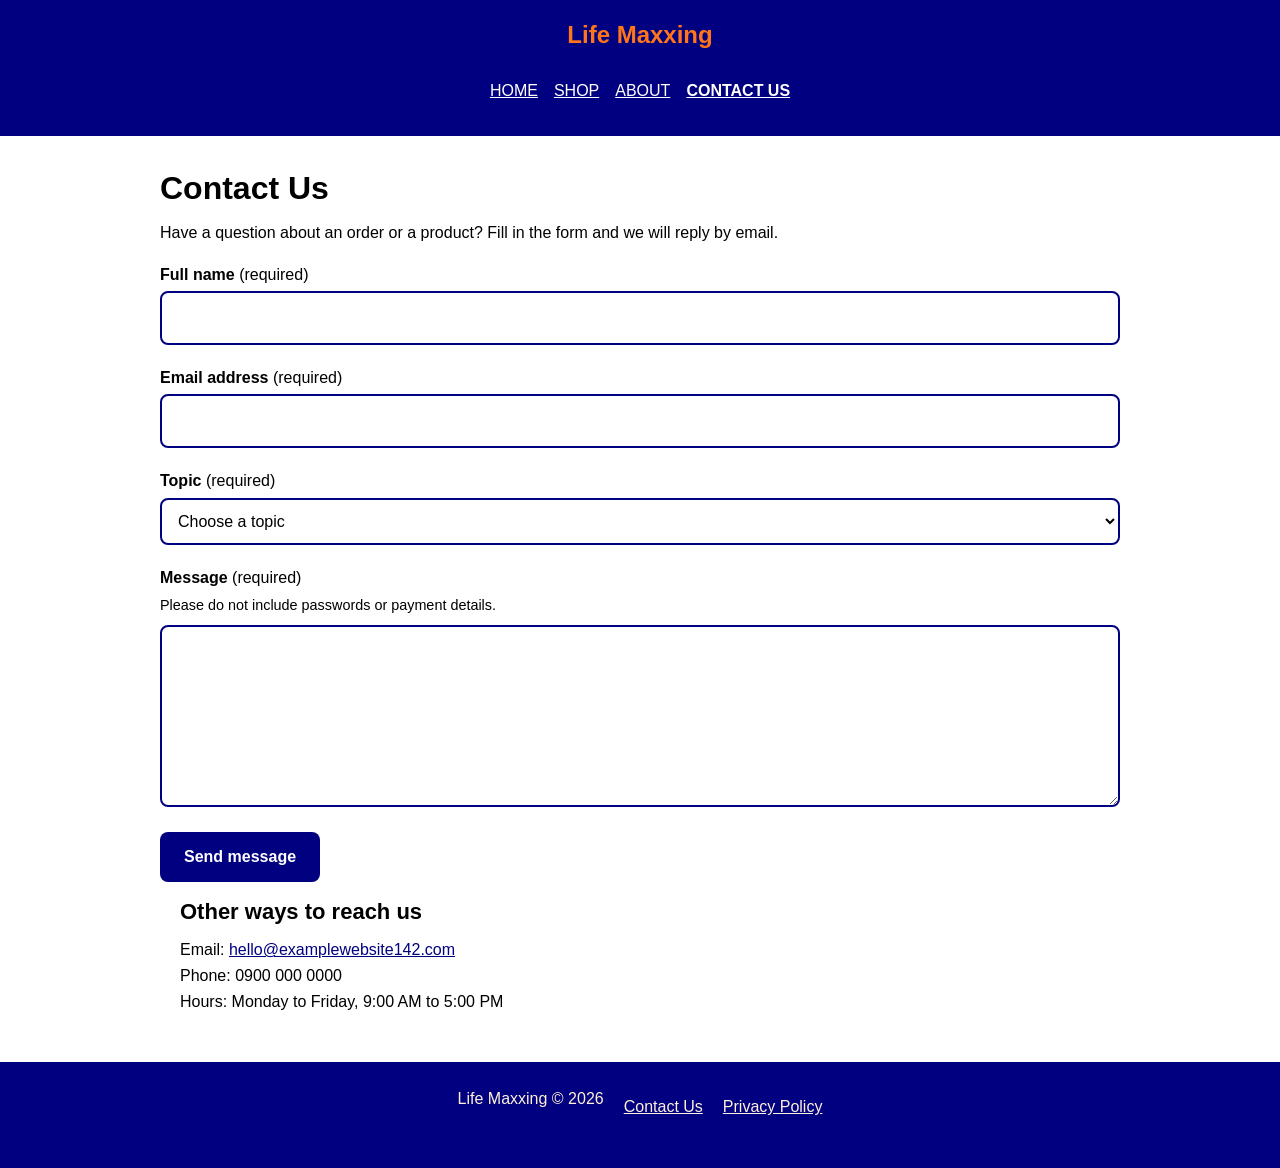
==== contact.html @ 5dcdd62d "removed globalstyles.css" ====
<!DOCTYPE html>
<html lang="en">
<head>
  <meta charset="UTF-8">
  <meta name="viewport" content="width=device-width, initial-scale=1.0">
  <title>Contact Us | Life Maxxing</title>
  <meta name="description" content="Contact Life Maxxing with a question about your order.">
  <link rel="stylesheet" href="css/contactstyles.css">
  <script src="js/mailto.js" defer></script>
</head>
<body>
  <header class="site-header">
    <p class="site-name">Life Maxxing</p>

    <nav aria-label="Main">
      <ul class="nav-list">
        <li><a href="index.html">HOME</a></li>
        <li><a href="index.html#shop-home">SHOP</a></li>
        <li><a href="index.html#about-home">ABOUT</a></li>
        <li><a href="contact.html" aria-current="page">CONTACT US</a></li>
      </ul>
    </nav>
  </header>

  <main>
    <h1>Contact Us</h1>
    <p class="intro">
      Have a question about an order or a product? Fill in the form and we will reply by email.
    </p>

    <div class="page-layout">
      <form id="contact-form" class="contact-form" action="#" method="post">
        <div class="form-group">
          <label for="full-name">Full name <span class="required">(required)</span></label>
          <input type="text" id="full-name" name="full_name" required autocomplete="name">
        </div>

        <div class="form-group">
          <label for="email">Email address <span class="required">(required)</span></label>
          <input type="email" id="email" name="email" required autocomplete="email">
        </div>

        <div class="form-group">
          <label for="topic">Topic <span class="required">(required)</span></label>
          <select id="topic" name="topic" required>
            <option value="">Choose a topic</option>
            <option value="order">A question about an order</option>
            <option value="product">A question about a product</option>
            <option value="other">Something else</option>
          </select>
        </div>

        <div class="form-message"></div>
          <label for="message">Message <span class="required">(required)</span></label>
          <p id="message-hint" class="hint">Please do not include passwords or payment details.</p>
          <textarea id="message" name="message" rows="6" required aria-describedby="message-hint"></textarea>
        </div><br>

        <button class="button" type="submit">Send message</button>
      </form>

      <aside class="contact-info">
        <h2>Other ways to reach us</h2>
        <address>
          Email: <a href="mailto:hello@examplewebsite.com">hello@examplewebsite142.com</a><br>
          Phone: 0900 000 0000<br>
          Hours: Monday to Friday, 9:00 AM to 5:00 PM
        </address>
      </aside>
    </div>
  </main>

  <footer class="site-footer">
    <ul class="footer-links">
      <li>Life Maxxing &copy; 2026</li>
      <li><a href="contact.html">Contact Us</a></li>
      <li><a href="privacypolicy.html">Privacy Policy</a></li>
    </ul>
  </footer>
</body>
</html>
---- css/contactstyles.css ----
:root {
  --primary: #000080;      
  --text: #000000;         
  --background: #FFFFFF;
  --border: #ff7518;       
  --error: #B00020;
  --radius: 0.5rem;
}




*,
*::before,
*::after {
  box-sizing: border-box;
}


body {
  margin: 0;                         
  font-family: 'Open Sans', 'Helvetica Neue', sans-serif;
  font-size: 1rem;                  
  line-height: 1.6;                 
  color: var(--text);
  background: var(--background);
}

h1, h2 {
  line-height: 1.25;
  margin: 0 0 0.75rem;
}

h1 { font-size: 2rem; }
h2 { font-size: 1.375rem; }

p { margin: 0 0 1rem; }

a {
  color: var(--primary);
}
a:hover {
  color: var(--primary-dark);
}


a:focus-visible,
button:focus-visible,
input:focus-visible,
select:focus-visible,
textarea:focus-visible {
  outline: 3px solid var(--primary);
  outline-offset: 2px;
}


.site-header a:focus-visible {
  outline-color: #FFFFFF;
}



.site-header {
  display: flex;
  flex-direction: column;            
  gap: 0.5rem;                      
  background: var(--primary);
  color: #FFFFFF;                   
}

.site-name {
  margin: 0;
  font-size: 24px;
  font-weight: bold;
}

.nav-list {
  display: flex;
  justify-content: space-between;
  align-items: center;                
  padding: 16px 40px;
  list-style: none;
}

.nav-list a {
  display: flex;
  gap: 24px;
  list-style: none;
  margin: 0;
  padding: 0;                
  color: #FFFFFF;
}

.nav-list a[aria-current="page"] {
  font-weight: bold;
  text-decoration: underline;
}



main {
  max-width: 64rem;                 
  margin: 0 auto;                   
  padding: 1.5rem 1rem;
}

.intro {
  color: var(--muted);
}


.page-layout {
  display: flex;
  flex-direction: column;
  gap: 2rem;
}


.form-group {
  margin-bottom: 1.25rem;
}

label {
  display: block;                    
  margin-bottom: 0.25rem;
  font-weight: bold;
}


.required {
  font-weight: normal;
  color: var(--muted);
}

.hint {
  margin-bottom: 0.5rem;
  font-size: 0.9rem;
  color: var(--muted);
}

input,
select,
textarea {
  display: block;
  width: 100%;                      
  padding: 0.75rem;                  
  font: inherit;                     
  color: var(--text);
  background: #FFFFFF;
  border: 2px solid #000080;
  border-radius: 0.5rem;
}

textarea {
  resize: vertical;                  
}

input:user-invalid,
select:user-invalid,
textarea:user-invalid {
  border-color: var(--error);
}

.form-message {
margin-top: 1rem;
}



.button {
  display: inline-block;
  padding: 0.75rem 1.5rem;
  font: inherit;
  font-weight: bold;
  color: #FFFFFF;
  background: var(--primary);
  border: none;
  border-radius: 0.5rem;
  cursor: pointer;                  
}


.button:hover {
  background: #ff7518;
  border-color: #ff7518;
}

#form-message {
margin-top: 1rem;
}




.contact-info {
  padding: 1rem 1.25rem;
  background: var(--surface);
  border-radius: var(--radius);
}

address {
  font-style: normal;               
}



.site-footer {
  padding: 1.5rem 1rem;
  text-align: center;
  background: #000080;
}

.footer-links {
  display: flex;
  flex-wrap: wrap;
  justify-content: center;           
  gap: 0.25rem 1.25rem;
  margin: 0 0 1rem;
  padding: 0;
  list-style: none;
}

.footer-links li {
  color: #FFF0DA;
  font-family: "Lato", Arial, sans-serif;
  font-size: 1rem;
}

.footer-links a {
  display: inline-block;
  padding: 0.5rem 0;
  color: #FFF0DA;
  font-family: "Lato", Arial, sans-serif;
}


@media (min-width: 48em) {

  
  .site-header {
    display: flex;
    justify-content: space-between;  
    align-items: center;
    padding: 1rem;
    background: var(--primary);
    color: #ff7518;
  }

  nav ul {
    display: flex;
    gap: 1rem;
    margin: 0;
    list-style: none;
  }

  main {
    padding: 2rem;
  }

  
  .page-layout {
    flex-direction: row;
    align-items: flex-start;
  }

  .contact-form {
    flex: 2;                         
  }

  .contact-info {
    flex: 1;                   
  }
}



@media (prefers-reduced-motion: reduce) {
  * {
    transition: none !important;
    animation: none !important;
  }
}
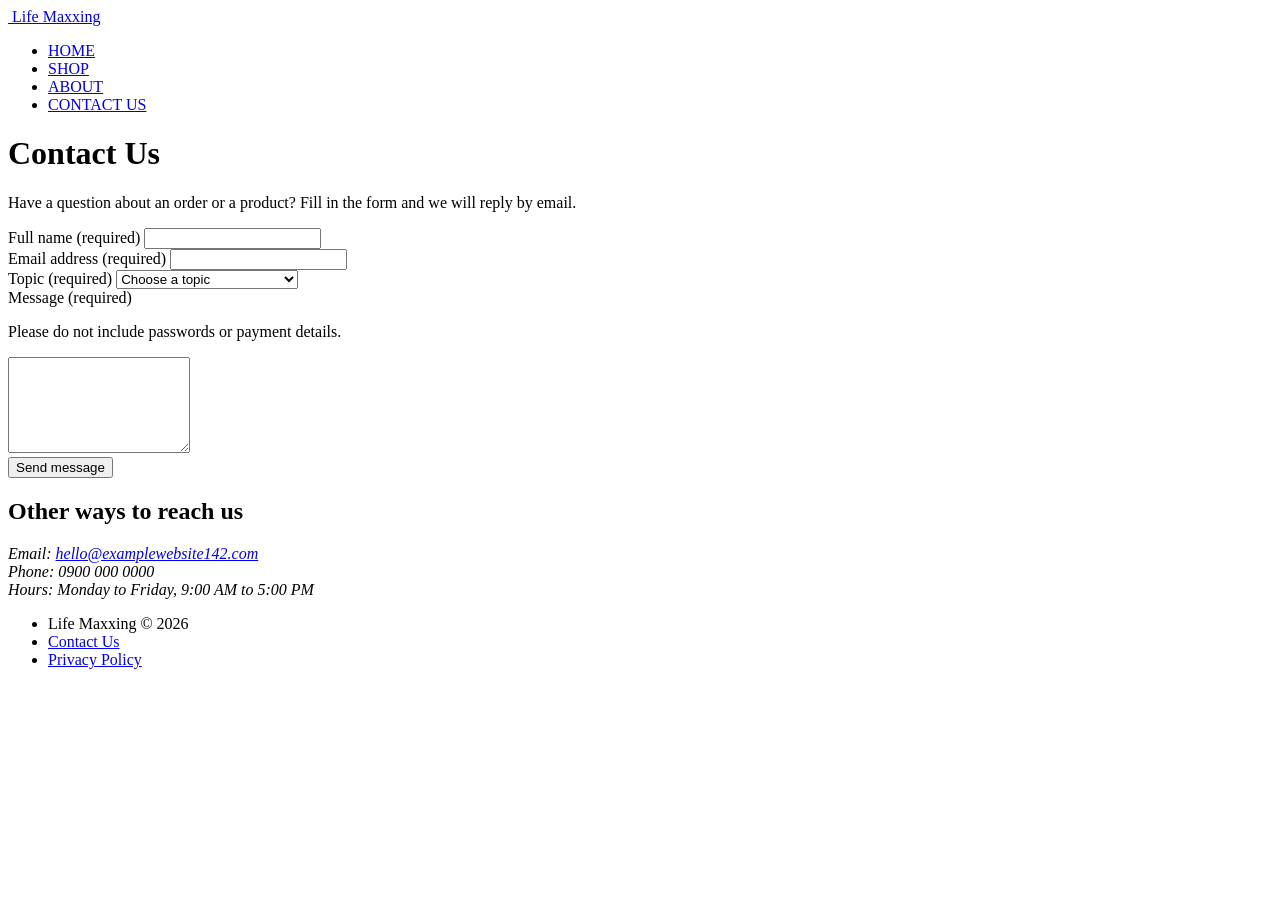
==== commit c3127141: "Refactor contact.html for improved structure Updated links and script references in contact.html." ====
--- a/contact.html
+++ b/contact.html
@@ -5,12 +5,15 @@
   <meta name="viewport" content="width=device-width, initial-scale=1.0">
   <title>Contact Us | Life Maxxing</title>
   <meta name="description" content="Contact Life Maxxing with a question about your order.">
-  <link rel="stylesheet" href="css/contactstyles.css">
-  <script src="js/mailto.js" defer></script>
+  <link rel="stylesheet" href="styles.css">
+  <script src="script.js" defer></script>
 </head>
 <body>
   <header class="site-header">
-    <p class="site-name">Life Maxxing</p>
+    <a class="site-brand" href="index.html">
+      <img src="header.logo.png" alt="">
+      <span>Life Maxxing</span>
+  	</a>
 
     <nav aria-label="Main">
       <ul class="nav-list">
@@ -50,11 +53,11 @@
           </select>
         </div>
 
-        <div class="form-message"></div>
+        <div class="form-group">
           <label for="message">Message <span class="required">(required)</span></label>
           <p id="message-hint" class="hint">Please do not include passwords or payment details.</p>
           <textarea id="message" name="message" rows="6" required aria-describedby="message-hint"></textarea>
-        </div><br>
+        </div>
 
         <button class="button" type="submit">Send message</button>
       </form>
@@ -62,7 +65,7 @@
       <aside class="contact-info">
         <h2>Other ways to reach us</h2>
         <address>
-          Email: <a href="mailto:hello@examplewebsite.com">hello@examplewebsite142.com</a><br>
+          Email: <a href="mailto:hello@examplewebsite142.com">hello@examplewebsite142.com</a><br>
           Phone: 0900 000 0000<br>
           Hours: Monday to Friday, 9:00 AM to 5:00 PM
         </address>
@@ -79,3 +82,5 @@
   </footer>
 </body>
 </html>
+
+
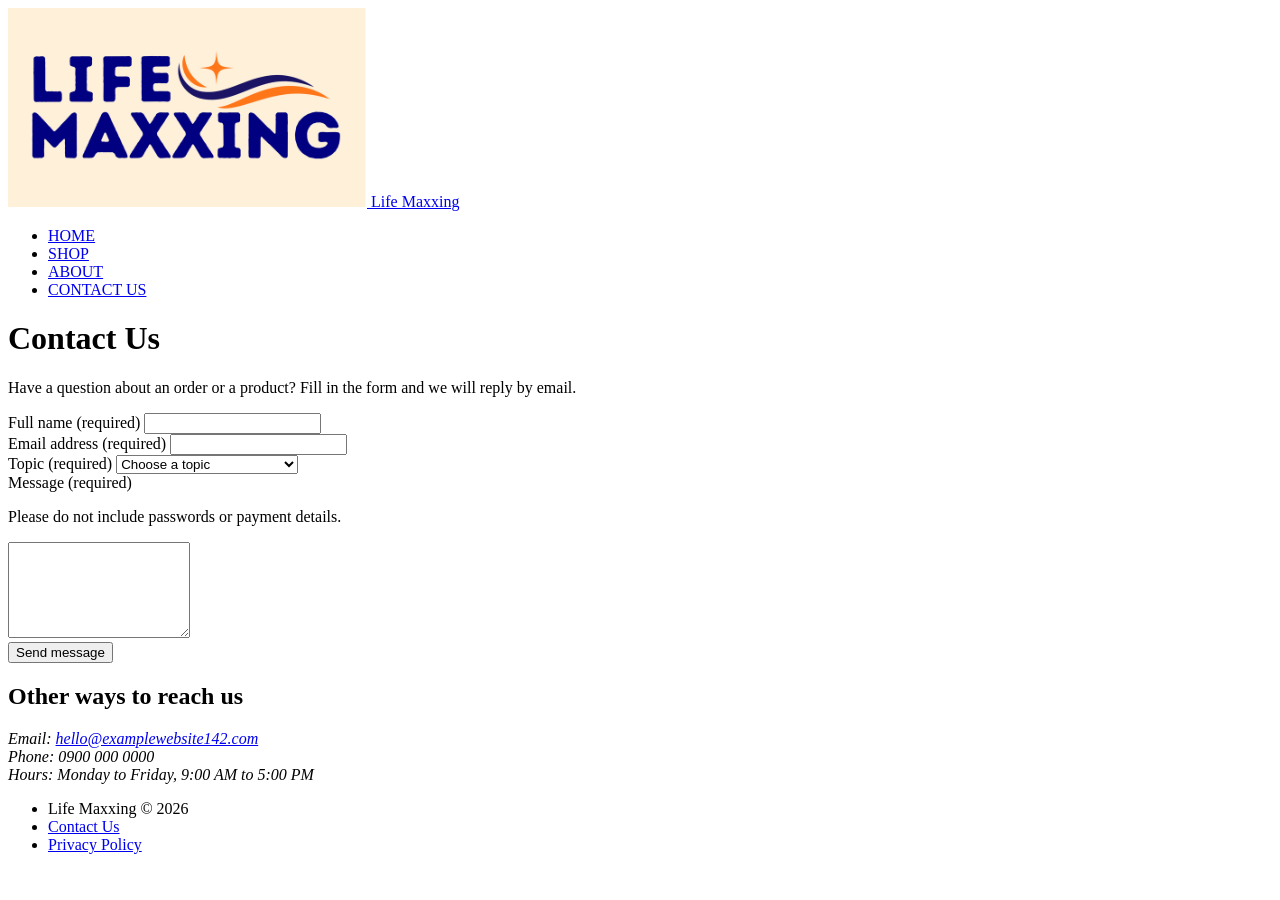
==== commit 4d045869: "added img src" ====
--- a/contact.html
+++ b/contact.html
@@ -11,7 +11,7 @@
 <body>
   <header class="site-header">
     <a class="site-brand" href="index.html">
-      <img src="header.logo.png" alt="">
+      <img src="images/header-logo.PNG" alt="Life Maxxing">
       <span>Life Maxxing</span>
   	</a>
 
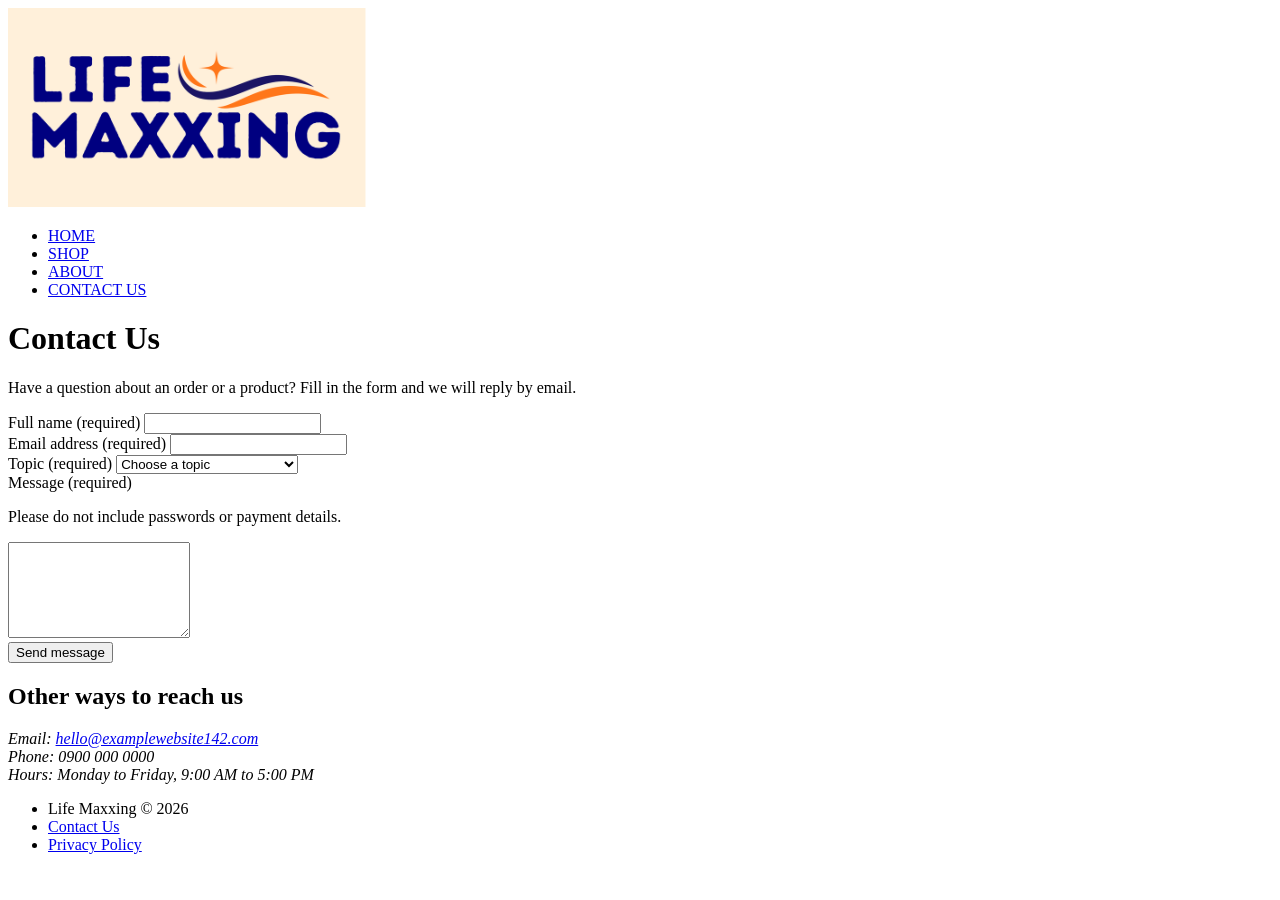
==== commit 962d0570: "changed img src" ====
--- a/contact.html
+++ b/contact.html
@@ -5,16 +5,13 @@
   <meta name="viewport" content="width=device-width, initial-scale=1.0">
   <title>Contact Us | Life Maxxing</title>
   <meta name="description" content="Contact Life Maxxing with a question about your order.">
-  <link rel="stylesheet" href="styles.css">
-  <script src="script.js" defer></script>
+  <link rel="stylesheet" href="contactstyles.css">
+  <script src="mailto.js" defer></script>
 </head>
 <body>
   <header class="site-header">
-    <a class="site-brand" href="index.html">
-      <img src="images/header-logo.PNG" alt="Life Maxxing">
-      <span>Life Maxxing</span>
-  	</a>
-
+    <img src="images/header-logo.PNG" alt="Life Maxxing">
+    
     <nav aria-label="Main">
       <ul class="nav-list">
         <li><a href="index.html">HOME</a></li>
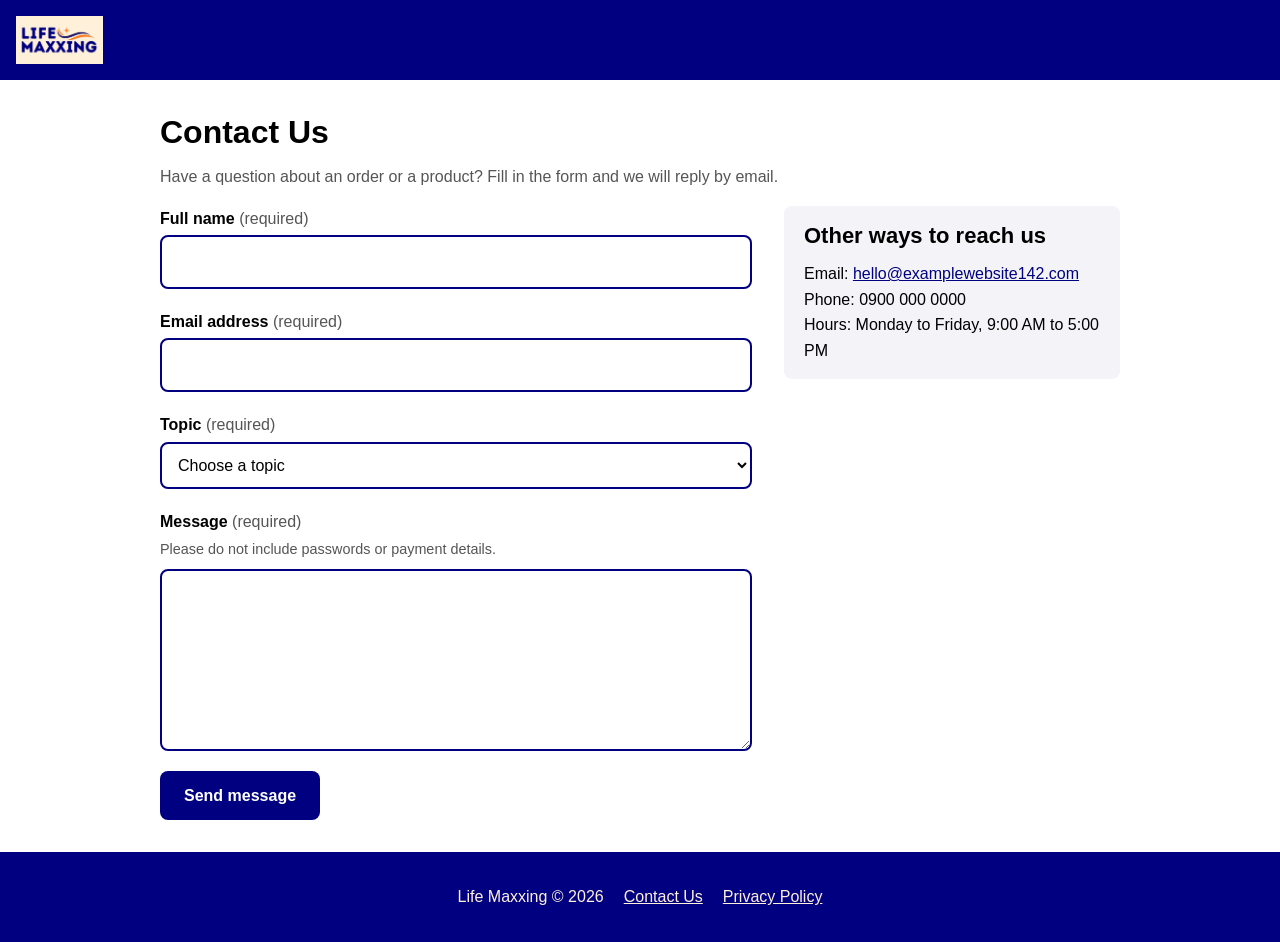
==== commit c9f8d6c0: "added css/" ====
--- a/contact.html
+++ b/contact.html
@@ -5,7 +5,7 @@
   <meta name="viewport" content="width=device-width, initial-scale=1.0">
   <title>Contact Us | Life Maxxing</title>
   <meta name="description" content="Contact Life Maxxing with a question about your order.">
-  <link rel="stylesheet" href="contactstyles.css">
+  <link rel="stylesheet" href="css/contactstyles.css">
   <script src="mailto.js" defer></script>
 </head>
 <body>
--- a/css/contactstyles.css
+++ b/css/contactstyles.css
@@ -0,0 +1,304 @@
+:root {
+  --primary: #000080;
+  --primary-dark: #00005c;
+  --text: #000000;
+  --muted: #555555;
+  --background: #FFFFFF;
+  --surface: #f4f4f8;
+  --border: #ff7518;
+  --error: #B00020;
+  --radius: 0.5rem;
+}
+
+
+
+.nav-list {
+  display: flex;
+  align-items: center;
+  gap: 1.5rem;
+  list-style: none;
+}
+
+.nav-list a {
+  color: #000080;
+  font-family: "Lato", Arial, sans-serif;
+}
+
+.nav-list a[aria-current="page"] {
+  font-weight: bolder;
+}
+
+
+*,
+*::before,
+*::after {
+  box-sizing: border-box;
+}
+
+
+body {
+  margin: 0;                         
+  font-family: 'Open Sans', 'Helvetica Neue', sans-serif;
+  font-size: 1rem;                  
+  line-height: 1.6;                 
+  color: var(--text);
+  background: var(--background);
+}
+
+h1, h2 {
+  line-height: 1.25;
+  margin: 0 0 0.75rem;
+}
+
+h1 { font-size: 2rem; }
+h2 { font-size: 1.375rem; }
+
+p { margin: 0 0 1rem; }
+
+a {
+  color: var(--primary);
+}
+a:hover {
+  color: var(--primary-dark);
+}
+
+
+a:focus-visible,
+button:focus-visible,
+input:focus-visible,
+select:focus-visible,
+textarea:focus-visible {
+  outline: 3px solid var(--primary);
+  outline-offset: 2px;
+}
+
+
+.site-header a:focus-visible {
+  outline-color: #FFFFFF;
+}
+
+
+
+.site-header {
+  display: flex;
+  align-items: center;
+  background-color: #FFF0DA;
+  width: 100%;
+  justify-content: space-between;
+  padding: 0.5rem 2.5rem;
+}
+
+.site-header img {
+  height: 3rem;
+  width: auto;
+  display: block;
+}
+
+.nav-list {
+  display: flex;
+  align-items: center;
+  gap: 1.5rem;
+  list-style: none;
+}
+
+.nav-list a {
+  color: #000080;
+  font-family: "Lato", Arial, sans-serif;
+}
+
+.nav-list a[aria-current="page"] {
+  font-weight: bolder;
+}
+
+
+
+main {
+  max-width: 64rem;                 
+  margin: 0 auto;                   
+  padding: 1.5rem 1rem;
+}
+
+.intro {
+  color: var(--muted);
+}
+
+
+.page-layout {
+  display: flex;
+  flex-direction: column;
+  gap: 2rem;
+}
+
+
+.form-group {
+  margin-bottom: 1.25rem;
+}
+
+label {
+  display: block;                    
+  margin-bottom: 0.25rem;
+  font-weight: bold;
+}
+
+
+.required {
+  font-weight: normal;
+  color: var(--muted);
+}
+
+.hint {
+  margin-bottom: 0.5rem;
+  font-size: 0.9rem;
+  color: var(--muted);
+}
+
+input,
+select,
+textarea {
+  display: block;
+  width: 100%;                      
+  padding: 0.75rem;                  
+  font: inherit;                     
+  color: var(--text);
+  background: #FFFFFF;
+  border: 2px solid #000080;
+  border-radius: 0.5rem;
+}
+
+textarea {
+  resize: vertical;                  
+}
+
+input:user-invalid,
+select:user-invalid,
+textarea:user-invalid {
+  border-color: var(--error);
+}
+
+.button {
+  display: inline-block;
+  padding: 0.75rem 1.5rem;
+  font: inherit;
+  font-weight: bold;
+  color: #FFFFFF;
+  background: var(--primary);
+  border: none;
+  border-radius: 0.5rem;
+  cursor: pointer;                  
+}
+
+
+.button:hover {
+  background: #ff7518;
+  border-color: #ff7518;
+}
+
+.contact-info {
+  padding: 1rem 1.25rem;
+  background: var(--surface);
+  border-radius: var(--radius);
+}
+
+address {
+  font-style: normal;               
+}
+
+
+.site-footer {
+  padding: 1.5rem 1rem;
+  text-align: center;
+  background: var(--surface);
+}
+
+.footer-links {
+  display: flex;
+  flex-wrap: wrap;
+  justify-content: center;
+  gap: 0.25rem 1.25rem;
+  margin: 0 0 1rem;
+  padding: 0;
+  list-style: none;
+}
+
+.footer-links a {
+  display: inline-block;
+  padding: 0.5rem 0;
+}
+
+.site-footer {
+  padding: 1.5rem 1rem;
+  text-align: center;
+  background: #000080;
+}
+
+.footer-links {
+  display: flex;
+  flex-wrap: wrap;
+  justify-content: center;
+  align-items: center;
+  gap: 0.25rem 1.25rem;
+  margin: 0;
+  padding: 0;
+  list-style: none;
+}
+
+.footer-links li {
+  color: #FFF0DA;
+  font-family: "Lato", Arial, sans-serif;
+  font-size: 1rem;
+}
+
+.footer-links a {
+  display: inline-block;
+  padding: 0.5rem 0;
+  color: #FFF0DA;
+  font-family: "Lato", Arial, sans-serif;
+}
+
+@media (min-width: 48em) {
+
+  
+  .site-header {
+    display: flex;
+    justify-content: space-between;  
+    align-items: center;
+    padding: 1rem;
+    background: var(--primary);
+    color: #ff7518;
+  }
+
+  nav ul {
+    display: flex;
+    gap: 1rem;
+    margin: 0;
+    list-style: none;
+  }
+
+  main {
+    padding: 2rem;
+  }
+
+  
+  .page-layout {
+    flex-direction: row;
+    align-items: flex-start;
+  }
+
+  .contact-form {
+    flex: 2;                         
+  }
+
+  .contact-info {
+    flex: 1;                   
+  }
+}
+
+
+
+@media (prefers-reduced-motion: reduce) {
+  * {
+    transition: none !important;
+    animation: none !important;
+  }
+}
+}
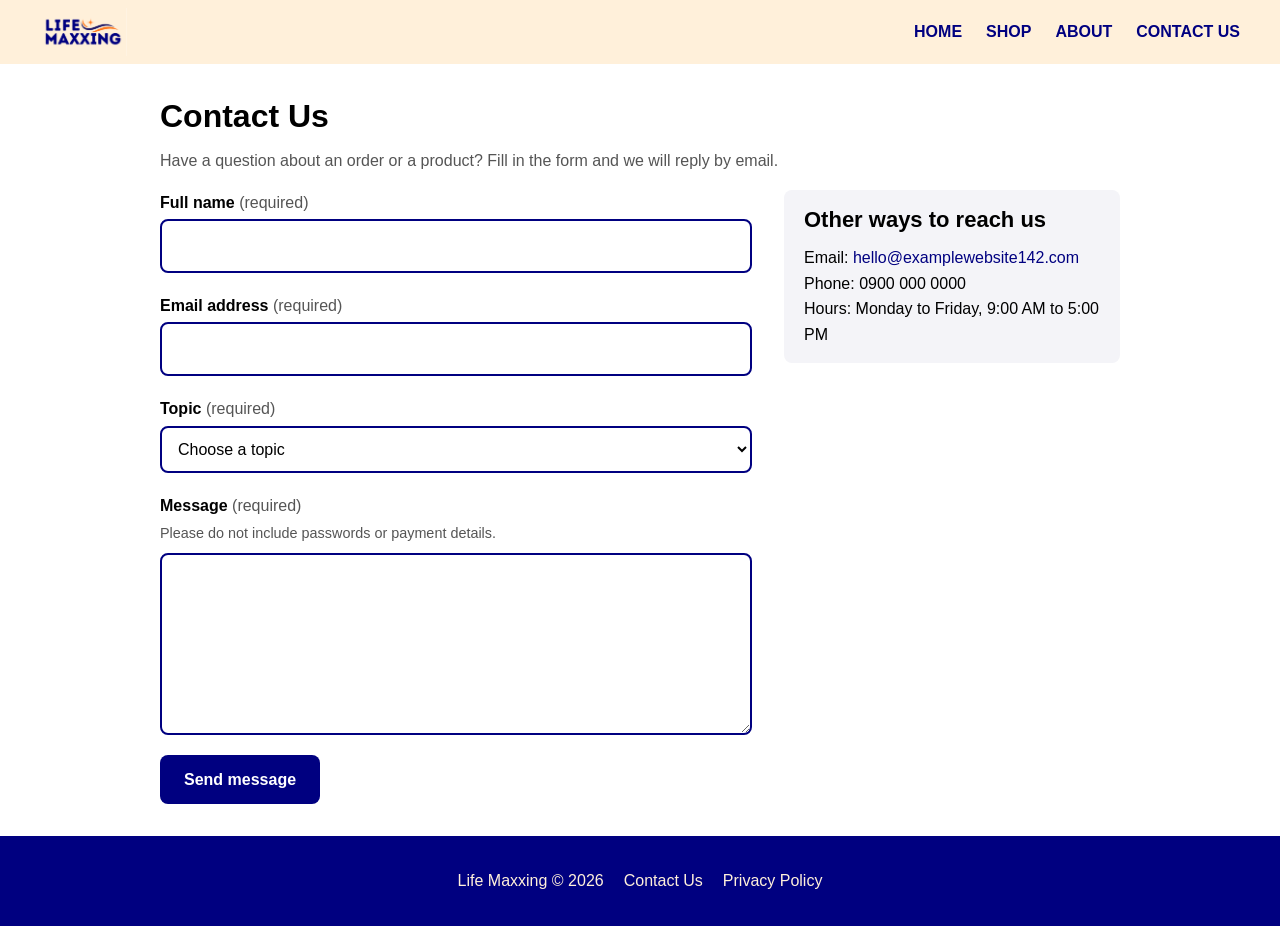
==== commit 1cf771c1: "added js/" ====
--- a/contact.html
+++ b/contact.html
@@ -6,7 +6,7 @@
   <title>Contact Us | Life Maxxing</title>
   <meta name="description" content="Contact Life Maxxing with a question about your order.">
   <link rel="stylesheet" href="css/contactstyles.css">
-  <script src="mailto.js" defer></script>
+  <script src="js/mailto.js" defer></script>
 </head>
 <body>
   <header class="site-header">
--- a/css/contactstyles.css
+++ b/css/contactstyles.css
@@ -10,7 +10,30 @@
   --radius: 0.5rem;
 }
 
-
+* {
+  margin: 0;
+  padding: 0;
+  box-sizing: border-box;
+}
+
+a {
+  text-decoration: none;
+}
+
+.site-header {
+  display: flex;
+  align-items: center;
+  background-color: #FFF0DA;
+  width: 100%;
+  justify-content: space-between;
+  padding: 0.5rem 2.5rem;
+}
+
+.site-header img {
+  height: 3rem;
+  width: auto;
+  display: block;
+}
 
 .nav-list {
   display: flex;
@@ -22,25 +45,78 @@
 .nav-list a {
   color: #000080;
   font-family: "Lato", Arial, sans-serif;
+  font-weight: bold;
+}
+
+.nav-list a:hover {
+  font-weight: bolder;
+  color: #FF7518;
 }
 
 .nav-list a[aria-current="page"] {
   font-weight: bolder;
 }
 
-
-*,
-*::before,
-*::after {
-  box-sizing: border-box;
-}
-
+.site-footer {
+  padding: 1.5rem 1rem;
+  text-align: center;
+  background: #000080;
+}
+
+.footer-links {
+  display: flex;
+  flex-wrap: wrap;
+  justify-content: center;
+  align-items: center;
+  gap: 0.25rem 1.25rem;
+  margin: 0;
+  padding: 0;
+  list-style: none;
+}
+
+.footer-links li {
+  color: #FFF0DA;
+  font-family: "Lato", Arial, sans-serif;
+  font-size: 1rem;
+}
+
+.footer-links a {
+  display: inline-block;
+  padding: 0.5rem 0;
+  color: #FFF0DA;
+  font-family: "Lato", Arial, sans-serif;
+}
+
+.footer-links a:hover {
+  color: #FF7518;
+}
+
+hr {
+  border-top: 10px solid #000080;
+  border-bottom: 10px solid #000080;
+  height: 2rem;
+  background-color: #FF7518;
+}
+
+@media screen and (max-width: 768px) {
+  .site-header {
+    flex-direction: column;
+    gap: 1rem;
+    padding: 1rem;
+  }
+
+  .nav-list {
+    flex-wrap: wrap;
+    justify-content: center;
+    gap: 0.75rem 1rem;
+  }
+}
 
 body {
-  margin: 0;                         
-  font-family: 'Open Sans', 'Helvetica Neue', sans-serif;
-  font-size: 1rem;                  
-  line-height: 1.6;                 
+  margin: 0;
+  font-family: "Lato", Arial, sans-serif;
+  font-size: 1rem;
+  line-height: 1.6;
   color: var(--text);
   background: var(--background);
 }
@@ -61,7 +137,6 @@
 a:hover {
   color: var(--primary-dark);
 }
-
 
 a:focus-visible,
 button:focus-visible,
@@ -72,49 +147,13 @@
   outline-offset: 2px;
 }
 
-
-.site-header a:focus-visible {
-  outline-color: #FFFFFF;
-}
-
-
-
-.site-header {
-  display: flex;
-  align-items: center;
-  background-color: #FFF0DA;
-  width: 100%;
-  justify-content: space-between;
-  padding: 0.5rem 2.5rem;
-}
-
-.site-header img {
-  height: 3rem;
-  width: auto;
-  display: block;
-}
-
-.nav-list {
-  display: flex;
-  align-items: center;
-  gap: 1.5rem;
-  list-style: none;
-}
-
-.nav-list a {
-  color: #000080;
-  font-family: "Lato", Arial, sans-serif;
-}
-
-.nav-list a[aria-current="page"] {
-  font-weight: bolder;
-}
-
-
+.site-footer a:focus-visible {
+  outline-color: #FFF0DA;
+}
 
 main {
-  max-width: 64rem;                 
-  margin: 0 auto;                   
+  max-width: 64rem;
+  margin: 0 auto;
   padding: 1.5rem 1rem;
 }
 
@@ -122,24 +161,21 @@
   color: var(--muted);
 }
 
-
 .page-layout {
   display: flex;
   flex-direction: column;
   gap: 2rem;
 }
 
-
 .form-group {
   margin-bottom: 1.25rem;
 }
 
 label {
-  display: block;                    
+  display: block;
   margin-bottom: 0.25rem;
   font-weight: bold;
 }
-
 
 .required {
   font-weight: normal;
@@ -156,9 +192,9 @@
 select,
 textarea {
   display: block;
-  width: 100%;                      
-  padding: 0.75rem;                  
-  font: inherit;                     
+  width: 100%;
+  padding: 0.75rem;
+  font: inherit;
   color: var(--text);
   background: #FFFFFF;
   border: 2px solid #000080;
@@ -166,7 +202,7 @@
 }
 
 textarea {
-  resize: vertical;                  
+  resize: vertical;
 }
 
 input:user-invalid,
@@ -184,9 +220,8 @@
   background: var(--primary);
   border: none;
   border-radius: 0.5rem;
-  cursor: pointer;                  
-}
-
+  cursor: pointer;
+}
 
 .button:hover {
   background: #ff7518;
@@ -200,100 +235,27 @@
 }
 
 address {
-  font-style: normal;               
-}
-
-
-.site-footer {
-  padding: 1.5rem 1rem;
-  text-align: center;
-  background: var(--surface);
-}
-
-.footer-links {
-  display: flex;
-  flex-wrap: wrap;
-  justify-content: center;
-  gap: 0.25rem 1.25rem;
-  margin: 0 0 1rem;
-  padding: 0;
-  list-style: none;
-}
-
-.footer-links a {
-  display: inline-block;
-  padding: 0.5rem 0;
-}
-
-.site-footer {
-  padding: 1.5rem 1rem;
-  text-align: center;
-  background: #000080;
-}
-
-.footer-links {
-  display: flex;
-  flex-wrap: wrap;
-  justify-content: center;
-  align-items: center;
-  gap: 0.25rem 1.25rem;
-  margin: 0;
-  padding: 0;
-  list-style: none;
-}
-
-.footer-links li {
-  color: #FFF0DA;
-  font-family: "Lato", Arial, sans-serif;
-  font-size: 1rem;
-}
-
-.footer-links a {
-  display: inline-block;
-  padding: 0.5rem 0;
-  color: #FFF0DA;
-  font-family: "Lato", Arial, sans-serif;
+  font-style: normal;
 }
 
 @media (min-width: 48em) {
-
-  
-  .site-header {
-    display: flex;
-    justify-content: space-between;  
-    align-items: center;
-    padding: 1rem;
-    background: var(--primary);
-    color: #ff7518;
-  }
-
-  nav ul {
-    display: flex;
-    gap: 1rem;
-    margin: 0;
-    list-style: none;
-  }
-
   main {
     padding: 2rem;
   }
 
-  
   .page-layout {
     flex-direction: row;
     align-items: flex-start;
   }
 
   .contact-form {
-    flex: 2;                         
+    flex: 2;
   }
 
   .contact-info {
-    flex: 1;                   
-  }
-}
-
-
+    flex: 1;
+  }
+}
 
 @media (prefers-reduced-motion: reduce) {
   * {
@@ -301,4 +263,3 @@
     animation: none !important;
   }
 }
-}
